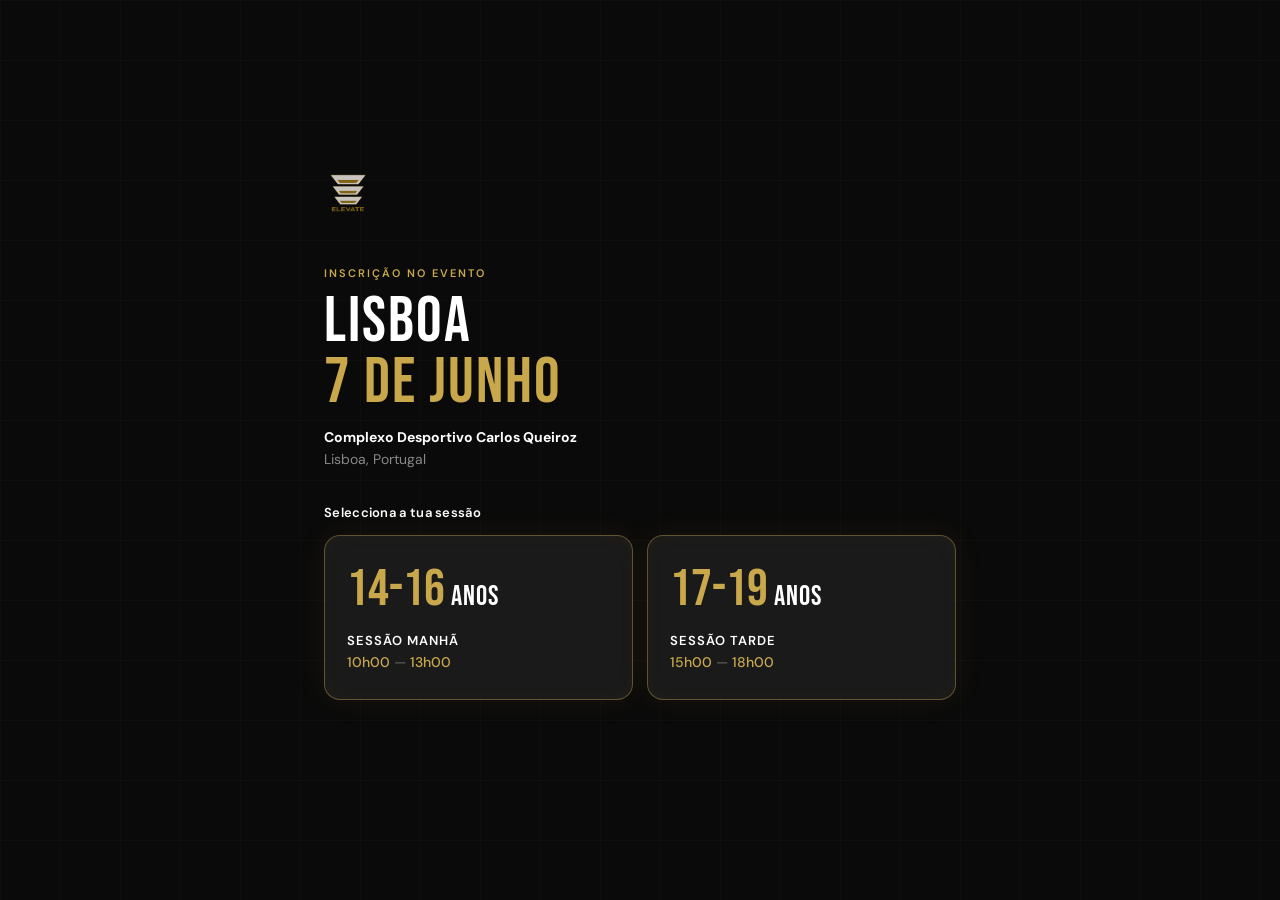
==== inscricao.html @ 9107fc56 "Add files via upload" ====
<!DOCTYPE html>
<html lang="pt">
<head>
<meta charset="UTF-8">
<meta name="viewport" content="width=device-width, initial-scale=1.0">
<title>Inscrição — ELEVATE Portugal</title>
<link href="https://fonts.googleapis.com/css2?family=Bebas+Neue&family=DM+Sans:wght@300;400;500;600&display=swap" rel="stylesheet">
<style>
  *, *::before, *::after { box-sizing: border-box; margin: 0; padding: 0; }
  :root {
    --gold: #C9A84C; --gold-light: #E8C96A;
    --black: #0A0A0A; --dark: #111111; --dark2: #1A1A1A;
    --white: #FFFFFF; --gray: #888888;
    --border: rgba(201,168,76,0.2);
  }
  body { font-family: 'DM Sans', sans-serif; background: var(--black); color: var(--white); min-height: 100vh; overflow-x: hidden; }
  body::before {
    content: ''; position: fixed; inset: 0;
    background-image: linear-gradient(rgba(201,168,76,0.03) 1px, transparent 1px), linear-gradient(90deg, rgba(201,168,76,0.03) 1px, transparent 1px);
    background-size: 60px 60px; pointer-events: none; z-index: 0;
  }
  .container { max-width: 680px; margin: 0 auto; padding: 60px 24px 80px; position: relative; z-index: 1; display: flex; flex-direction: column; min-height: 100vh; justify-content: center; }

  /* LOGO */
  .logo-bar { display: flex; align-items: center; margin-bottom: 48px; }
  .logo-bar a { display: flex; align-items: center; text-decoration: none; }
  .logo-bar img { height: 48px; width: auto; }

  /* STEPS */
  .steps { display: flex; align-items: center; margin-bottom: 32px; }
  .step { display: flex; flex-direction: column; align-items: center; gap: 6px; flex: 1; }
  .step-circle { width: 32px; height: 32px; border-radius: 50%; background: var(--dark2); border: 1.5px solid var(--border); display: flex; align-items: center; justify-content: center; font-size: 13px; font-weight: 600; color: var(--gray); transition: all .3s; }
  .step.active .step-circle { background: var(--gold); border-color: var(--gold); color: var(--black); }
  .step.done .step-circle { background: rgba(201,168,76,.2); border-color: var(--gold); color: var(--gold); }
  .step-label { font-size: 10px; color: var(--gray); text-transform: uppercase; letter-spacing: .5px; white-space: nowrap; }
  .step.active .step-label { color: var(--gold); }
  .step-line { flex: 1; height: 1px; background: var(--border); margin-bottom: 18px; }

  /* PÁGINA DE SESSÕES */
  .evento-header { margin-bottom: 36px; }
  .evento-label { font-size: 11px; font-weight: 600; color: var(--gold); text-transform: uppercase; letter-spacing: 2px; margin-bottom: 12px; }
  .evento-titulo { font-family: 'Bebas Neue', sans-serif; font-size: clamp(42px, 9vw, 64px); line-height: .95; letter-spacing: 2px; margin-bottom: 10px; }
  .evento-titulo .cidade { color: var(--white); }
  .evento-titulo .data { color: var(--gold); }
  .evento-divider { display: none; }
  .evento-data { display: flex; flex-direction: column; gap: 4px; font-size: 14px; color: var(--gray); margin-top: 14px; }
  .evento-data strong { color: var(--white); display: block; }
  .evento-data span { display: block; }
  .evento-dot { display: none; }

  .sessoes-titulo { font-size: 13px; font-weight: 600; color: var(--white); margin-bottom: 14px; letter-spacing: .3px; }

  .sessoes-grid { display: grid; grid-template-columns: 1fr 1fr; gap: 14px; margin-bottom: 10px; }

  .sessao-card {
    background: var(--dark2);
    border: 1.5px solid rgba(201,168,76,.4);
    border-radius: 16px;
    padding: 28px 22px;
    cursor: pointer;
    transition: all .25s;
    text-decoration: none;
    color: var(--white);
    display: flex; flex-direction: column; gap: 16px;
    position: relative;
    box-shadow: 0 0 30px rgba(201,168,76,.08), inset 0 0 20px rgba(201,168,76,.03);
  }
  .sessao-card:hover {
    border-color: var(--gold);
    transform: translateY(-4px);
    background: rgba(201,168,76,.05);
    box-shadow: 0 0 50px rgba(201,168,76,.2), 0 12px 40px rgba(201,168,76,.15), inset 0 0 30px rgba(201,168,76,.05);
  }

  .sessao-idade {
    font-family: 'Bebas Neue', sans-serif;
    font-size: 52px; line-height: 1;
    color: var(--gold);
    display: flex; align-items: baseline; gap: 6px;
  }
  .sessao-idade .anos { font-size: 28px; color: var(--white); font-family: 'Bebas Neue', sans-serif; letter-spacing: 1px; }

  .sessao-nome { font-size: 13px; font-weight: 600; text-transform: uppercase; letter-spacing: 1px; color: var(--white); margin-bottom: 4px; }
  .sessao-horario { font-size: 14px; color: var(--gold); font-weight: 500; }
  .sessao-horario .sep { color: rgba(255,255,255,.3); margin: 0 4px; }

  .sessao-cta {
    display: inline-flex; align-items: center; gap: 6px;
    font-size: 12px; font-weight: 600; color: var(--gold);
    text-transform: uppercase; letter-spacing: 1px;
    margin-top: auto;
  }

  /* FORM PAGES */
  .section-label { font-size: 11px; font-weight: 600; color: var(--gold); text-transform: uppercase; letter-spacing: 2px; margin-bottom: 20px; }
  .form-page { display: none; }
  .form-page.active { display: block; }
  .field { margin-bottom: 20px; }
  label { display: block; font-size: 13px; font-weight: 500; color: var(--white); margin-bottom: 8px; }
  label .req { color: var(--gold); margin-left: 3px; }
  label .opt { color: var(--gray); font-weight: 400; font-size: 12px; margin-left: 4px; }
  input[type=text], input[type=email], input[type=tel], input[type=date], select {
    width: 100%; background: var(--dark2); border: 1px solid rgba(255,255,255,.1); border-radius: 10px;
    padding: 14px 16px; font-size: 15px; font-family: 'DM Sans', sans-serif; color: var(--white);
    outline: none; transition: border-color .2s; -webkit-appearance: none;
  }
  input[type=date]::-webkit-calendar-picker-indicator { filter: invert(.5); }
  select { background-image: url("data:image/svg+xml,%3Csvg xmlns='http://www.w3.org/2000/svg' width='12' height='8' fill='none'%3E%3Cpath d='M1 1l5 5 5-5' stroke='%23888' stroke-width='1.5' stroke-linecap='round'/%3E%3C/svg%3E"); background-repeat: no-repeat; background-position: right 16px center; padding-right: 40px; cursor: pointer; }
  select option { background: var(--dark2); color: var(--white); }
  input:focus, select:focus { border-color: var(--gold); background: rgba(201,168,76,.04); }
  input.error, select.error { border-color: #E24B4A; }
  .error-msg { font-size: 12px; color: #E24B4A; margin-top: 6px; display: none; }
  .error-msg.show { display: block; }
  .field-hint { font-size: 12px; color: var(--gray); margin-top: 6px; }

  /* sessão seleccionada badge */
  .sessao-badge { display: inline-flex; align-items: center; gap: 8px; background: rgba(201,168,76,.1); border: 1px solid var(--border); border-radius: 20px; padding: 6px 14px; font-size: 12px; font-weight: 600; color: var(--gold); margin-bottom: 24px; }

  /* Planos */
  .plano-grid { display: flex; flex-direction: column; gap: 10px; }
  .plano-card { background: var(--dark2); border: 1.5px solid rgba(255,255,255,.08); border-radius: 12px; padding: 16px 18px; cursor: pointer; transition: all .2s; display: flex; align-items: center; gap: 14px; }
  .plano-card:hover { border-color: rgba(201,168,76,.4); }
  .plano-card.selected { border-color: var(--gold); background: rgba(201,168,76,.06); }
  .plano-radio { width: 20px; height: 20px; border-radius: 50%; border: 2px solid rgba(255,255,255,.2); flex-shrink: 0; display: flex; align-items: center; justify-content: center; transition: all .2s; }
  .plano-card.selected .plano-radio { border-color: var(--gold); background: var(--gold); }
  .plano-card.selected .plano-radio::after { content: ''; width: 8px; height: 8px; border-radius: 50%; background: var(--black); }
  .plano-info { flex: 1; }
  .plano-name { font-size: 14px; font-weight: 600; margin-bottom: 2px; }
  .plano-desc { font-size: 12px; color: var(--gray); }
  .plano-price { font-family: 'Bebas Neue', sans-serif; font-size: 24px; color: var(--gold); }

  /* Botões */
  .btn-next, .btn-prev, .btn-submit { border: none; border-radius: 10px; font-family: 'DM Sans', sans-serif; font-size: 15px; font-weight: 600; cursor: pointer; transition: all .2s; padding: 16px 32px; }
  .btn-next, .btn-submit { background: var(--gold); color: var(--black); width: 100%; margin-top: 8px; }
  .btn-next:hover, .btn-submit:hover { background: var(--gold-light); transform: translateY(-1px); }
  .btn-prev { background: transparent; color: var(--gray); border: 1px solid rgba(255,255,255,.1); }
  .btn-prev:hover { color: var(--white); }
  .btn-row { display: flex; align-items: center; margin-top: 24px; gap: 12px; }
  .btn-row .btn-next { flex: 1; margin-top: 0; }
  .divider { height: 1px; background: var(--border); margin: 24px 0; }
  .nota-pagamento { background: rgba(201,168,76,.06); border: 1px solid rgba(201,168,76,.2); border-radius: 10px; padding: 14px 16px; margin-bottom: 20px; font-size: 12px; color: #aaa; line-height: 1.7; }
  .nota-pagamento strong { color: var(--white); }

  /* Consentimento */
  .consent-box { background: rgba(201,168,76,.04); border: 1px solid rgba(201,168,76,.25); border-radius: 12px; padding: 18px 20px; margin: 24px 0 8px; }
  .consent-label { display: flex; align-items: flex-start; gap: 14px; cursor: pointer; }
  .consent-label input[type=checkbox] { width: 20px; height: 20px; min-width: 20px; margin-top: 2px; accent-color: var(--gold); cursor: pointer; }
  .consent-text { font-size: 13px; color: #bbb; line-height: 1.65; }
  .consent-text strong { color: var(--white); font-weight: 500; }

  /* Confirmação */
  .confirmacao { display: none; text-align: center; padding: 40px 0; }
  .confirmacao.show { display: block; }
  .check-circle { width: 80px; height: 80px; border-radius: 50%; background: rgba(201,168,76,.1); border: 2px solid var(--gold); display: flex; align-items: center; justify-content: center; margin: 0 auto 24px; font-size: 32px; }
  .confirmacao h2 { font-family: 'Bebas Neue', sans-serif; font-size: 48px; letter-spacing: 2px; margin-bottom: 12px; }
  .confirmacao h2 span { color: var(--gold); }
  .confirmacao p { font-size: 15px; color: var(--gray); line-height: 1.7; max-width: 440px; margin: 0 auto 28px; }
  .confirmacao p strong { color: var(--white); }
  .num-candidatura { background: var(--dark2); border: 1px solid var(--border); border-radius: 10px; padding: 16px 24px; display: inline-block; margin-bottom: 28px; }
  .num-label { font-size: 11px; color: var(--gray); text-transform: uppercase; letter-spacing: 1px; margin-bottom: 4px; }
  .num-val { font-family: 'Bebas Neue', sans-serif; font-size: 28px; color: var(--gold); letter-spacing: 3px; }

  @keyframes fadeUp { from{opacity:0;transform:translateY(20px)} to{opacity:1;transform:translateY(0)} }
  .container > * { animation: fadeUp .5s ease both; }

  @media(max-width:600px) {
    .container { padding: 40px 20px 60px; justify-content: flex-start; }
    .logo-bar { margin-bottom: 36px; }
    .logo-bar img { height: 36px; }
    .evento-titulo { font-size: clamp(38px, 10vw, 52px); }
    .evento-data { font-size: 13px; gap: 3px; }
    .sessoes-grid { grid-template-columns: 1fr 1fr; gap: 10px; }
    .sessao-card { padding: 20px 14px; gap: 12px; }
    .sessao-idade { font-size: 34px; }
    .sessao-idade .anos { font-size: 18px; }
    .sessao-nome { font-size: 11px; letter-spacing: .5px; }
    .sessao-horario { font-size: 12px; }
  }
</style>
</head>
<body>
<div class="container">

  <div class="logo-bar">
    <a href="index.html"><img src="logo.png" alt="ELEVATE" /></a>
  </div>

  <!-- PÁGINA 0 — ESCOLHA DE SESSÃO -->
  <div id="page-0">
    <div class="evento-header">
      <div class="evento-label">Inscrição no Evento</div>
      <div class="evento-titulo">
        <div class="cidade">LISBOA</div>
        <div class="data">7 DE JUNHO</div>
      </div>
      <div class="evento-divider"></div>
      <div class="evento-data">
        <strong>Complexo Desportivo Carlos Queiroz</strong>
        <div class="evento-dot"></div>
        <span>Lisboa, Portugal</span>
      </div>
    </div>

    <p class="sessoes-titulo">Selecciona a tua sessão</p>

    <div class="sessoes-grid">
      <div class="sessao-card" onclick="escolherSessao('manha')">
        <div class="sessao-idade">14-16 <span class="anos">anos</span></div>
        <div>
          <div class="sessao-nome">Sessão Manhã</div>
          <div class="sessao-horario">10h00<span class="sep">—</span>13h00</div>
        </div>
      </div>

      <div class="sessao-card" onclick="escolherSessao('tarde')">
        <div class="sessao-idade">17-19 <span class="anos">anos</span></div>
        <div>
          <div class="sessao-nome">Sessão Tarde</div>
          <div class="sessao-horario">15h00<span class="sep">—</span>18h00</div>
        </div>
      </div>
    </div>
  </div>

  <!-- STEPS (ocultos até seleccionar sessão) -->
  <div class="steps" id="steps" style="display:none;">
    <div class="step active" id="step-1"><div class="step-circle">1</div><div class="step-label">Atleta</div></div>
    <div class="step-line"></div>
    <div class="step" id="step-2"><div class="step-circle">2</div><div class="step-label">Posições</div></div>
    <div class="step-line"></div>
    <div class="step" id="step-3"><div class="step-circle">3</div><div class="step-label">Contacto</div></div>
    <div class="step-line"></div>
    <div class="step" id="step-4"><div class="step-circle">4</div><div class="step-label">Plano</div></div>
  </div>

  <!-- PÁGINA 1 -->
  <div class="form-page" id="page-1">
    <div class="sessao-badge" id="sessao-badge">🌅 Sessão Manhã · 14-16 anos</div>
    <div class="section-label">Dados do Atleta</div>
    <div class="field">
      <label>Nome completo do atleta <span class="req">*</span></label>
      <input type="text" id="nome" placeholder="Ex: João Silva">
      <div class="error-msg" id="err-nome">Por favor preenche o nome do atleta.</div>
    </div>
    <div class="field">
      <label>Data de nascimento <span class="req">*</span></label>
      <input type="date" id="nascimento">
      <div class="field-hint" id="hint-nasc">Sessão Manhã: atletas entre os 14 e os 16 anos.</div>
      <div class="error-msg" id="err-nasc">Por favor indica a data de nascimento.</div>
    </div>
    <div class="field">
      <label>Clube actual <span class="opt">(opcional)</span></label>
      <input type="text" id="clube" placeholder="Se não tiveres clube, deixa em branco">
    </div>
    <button class="btn-next" onclick="goTo(2)">Continuar →</button>
  </div>

  <!-- PÁGINA 2 -->
  <div class="form-page" id="page-2">
    <div class="section-label">Posições em Campo</div>
    <div class="field">
      <label>Posição principal <span class="req">*</span></label>
      <select id="posicao-principal">
        <option value="">Selecciona a tua posição principal</option>
        <option>Guarda-Redes</option>
        <option>Defesa Central</option>
        <option>Defesa Lateral Direito</option>
        <option>Defesa Lateral Esquerdo</option>
        <option>Médio Defensivo</option>
        <option>Médio Central</option>
        <option>Médio Ofensivo</option>
        <option>Extremo Direito</option>
        <option>Extremo Esquerdo</option>
        <option>Segundo Avançado</option>
        <option>Avançado Centro</option>
      </select>
      <div class="error-msg" id="err-pos1">Por favor selecciona a posição principal.</div>
    </div>
    <div class="field">
      <label>Posição secundária <span class="req">*</span></label>
      <select id="posicao-secundaria">
        <option value="">Selecciona a tua posição secundária</option>
        <option>Guarda-Redes</option>
        <option>Defesa Central</option>
        <option>Defesa Lateral Direito</option>
        <option>Defesa Lateral Esquerdo</option>
        <option>Médio Defensivo</option>
        <option>Médio Central</option>
        <option>Médio Ofensivo</option>
        <option>Extremo Direito</option>
        <option>Extremo Esquerdo</option>
        <option>Segundo Avançado</option>
        <option>Avançado Centro</option>
      </select>
      <div class="field-hint">Posição onde também te sentes confortável a jogar.</div>
      <div class="error-msg" id="err-pos2">Por favor selecciona a posição secundária.</div>
    </div>
    <div class="btn-row">
      <button class="btn-prev" onclick="goTo(1)">← Voltar</button>
      <button class="btn-next" onclick="goTo(3)">Continuar →</button>
    </div>
  </div>

  <!-- PÁGINA 3 -->
  <div class="form-page" id="page-3">
    <div class="section-label">Dados de Contacto</div>
    <div class="field">
      <label>Nome do encarregado de educação <span class="req">*</span></label>
      <input type="text" id="encarregado" placeholder="Ex: Maria Silva">
      <div class="error-msg" id="err-enc">Por favor preenche o nome do encarregado.</div>
    </div>
    <div class="field">
      <label>Email de contacto <span class="req">*</span></label>
      <input type="email" id="email" placeholder="email@exemplo.com">
      <div class="error-msg" id="err-email">Por favor indica um email válido.</div>
    </div>
    <div class="field">
      <label>Telemóvel <span class="req">*</span></label>
      <input type="tel" id="telemovel" placeholder="9XX XXX XXX">
      <div class="error-msg" id="err-tel">Por favor indica um número de telemóvel.</div>
    </div>
    <div class="btn-row">
      <button class="btn-prev" onclick="goTo(2)">← Voltar</button>
      <button class="btn-next" onclick="goTo(4)">Continuar →</button>
    </div>
  </div>

  <!-- PÁGINA 4 -->
  <div class="form-page" id="page-4">
    <div class="section-label">Escolhe o teu plano</div>
    <div class="plano-grid">
      <div class="plano-card" onclick="selectPlano(this,'Básico')">
        <div class="plano-radio"></div>
        <div class="plano-info"><div class="plano-name">Básico</div><div class="plano-desc">Acesso ao evento</div></div>
        <div class="plano-price">€50</div>
      </div>
      <div class="plano-card" onclick="selectPlano(this,'Pro')">
        <div class="plano-radio"></div>
        <div class="plano-info"><div class="plano-name">Pro</div><div class="plano-desc">Evento + Relatório Scout</div></div>
        <div class="plano-price">€75</div>
      </div>
      <div class="plano-card" onclick="selectPlano(this,'Elevate')">
        <div class="plano-radio"></div>
        <div class="plano-info"><div class="plano-name">Elevate</div><div class="plano-desc">Evento + Relatório Scout + Highlights</div></div>
        <div class="plano-price">€90</div>
      </div>
    </div>
    <div class="error-msg" id="err-plano" style="margin-top:8px;">Por favor selecciona um plano.</div>
    <div class="divider"></div>
    <div class="consent-box">
      <label class="consent-label">
        <input type="checkbox" id="consentimento-gravacao">
        <span class="consent-text">
          <strong>Autorização de captação de imagem</strong><br>
          Declaro que, como encarregado de educação, autorizo a captação e utilização da imagem e voz do atleta em contexto de evento desportivo, para fins de avaliação técnica, conteúdo digital e comunicação da <strong>Elevate Portugal</strong>. As imagens poderão ser publicadas nas redes sociais e plataformas digitais da Elevate Portugal. Esta autorização é condição obrigatória para participação no evento. <span style="color:var(--gold)">*</span>
        </span>
      </label>
      <div class="error-msg" id="err-consentimento" style="margin-top:10px;">É necessário aceitar a autorização de captação de imagem para submeter a candidatura.</div>
    </div>
    <div class="nota-pagamento">
      A inscrição não implica pagamento imediato. O pagamento só é solicitado após confirmação da vaga.
      <strong>Se o evento não se realizar, não há qualquer custo.</strong>
    </div>
    <div class="btn-row">
      <button class="btn-prev" onclick="goTo(3)">← Voltar</button>
      <button class="btn-submit" onclick="submitForm()">Confirmar Inscrição</button>
    </div>
  </div>

  <!-- CONFIRMAÇÃO -->
  <div class="confirmacao" id="confirmacao">
    <div class="check-circle">✓</div>
    <h2>INSCRIÇÃO<br><span>RECEBIDA!</span></h2>
    <p>A tua inscrição foi registada com sucesso.<br>Entraremos em contacto em breve para confirmar a tua vaga e os próximos passos.<br><br>Obrigado por escolheres o ELEVATE.</p>
    <div class="num-candidatura">
      <div class="num-label">Nº de Inscrição</div>
      <div class="num-val" id="num-candidatura-val">EV-0000</div>
    </div>
    <div style="margin-top:16px;">
      <a href="index.html" style="font-size:13px;color:var(--gold);text-decoration:none;">Voltar ao site</a>
    </div>
  </div>

</div>
<script>
  let sessaoSelecionada = '';
  let planoSelecionado = '';

  function escolherSessao(sessao) {
    sessaoSelecionada = sessao;
    const nascimento = document.getElementById('nascimento');
    const hint = document.getElementById('hint-nasc');
    const badge = document.getElementById('sessao-badge');

    if (sessao === 'manha') {
      // 14-16 anos em Junho 2025: nascidos entre Jun 2009 e Jun 2011
      nascimento.min = '2009-01-01';
      nascimento.max = '2011-12-31';
      hint.textContent = 'Sessão Manhã (10h-13h): atletas com 14 a 16 anos.';
      badge.textContent = '🌅 Sessão Manhã · 14-16 anos · 10h-13h';
    } else {
      // 17-19 anos em Junho 2025: nascidos entre Jun 2006 e Jun 2008
      nascimento.min = '2006-01-01';
      nascimento.max = '2008-12-31';
      hint.textContent = 'Sessão Tarde (15h-18h): atletas com 17 a 19 anos.';
      badge.textContent = '🌆 Sessão Tarde · 17-19 anos · 15h-18h';
    }

    document.getElementById('page-0').style.display = 'none';
    document.getElementById('steps').style.display = 'flex';
    document.getElementById('page-1').classList.add('active');
    window.scrollTo({top:0, behavior:'smooth'});
  }

  function selectPlano(el, nome) {
    document.querySelectorAll('.plano-card').forEach(c => c.classList.remove('selected'));
    el.classList.add('selected'); planoSelecionado = nome;
    document.getElementById('err-plano').classList.remove('show');
  }

  function goTo(page) {
    const cur = document.querySelector('.form-page.active');
    if (!cur) return;
    const curNum = parseInt(cur.id.replace('page-',''));
    if (page > curNum && !validatePage(curNum)) return;
    cur.classList.remove('active');
    document.getElementById('page-'+page).classList.add('active');
    for (let i=1; i<=4; i++) {
      const s = document.getElementById('step-'+i);
      s.classList.remove('active','done');
      if (i < page) s.classList.add('done');
      if (i === page) s.classList.add('active');
    }
    window.scrollTo({top:0,behavior:'smooth'});
  }

  function validatePage(page) {
    let valid = true;
    const show = (id, input) => { document.getElementById(id).classList.add('show'); if(input) document.getElementById(input).classList.add('error'); valid=false; };
    const hide = (id, input) => { document.getElementById(id).classList.remove('show'); if(input) document.getElementById(input).classList.remove('error'); };
    if (page === 1) {
      document.getElementById('nome').value.trim() ? hide('err-nome','nome') : show('err-nome','nome');
      document.getElementById('nascimento').value ? hide('err-nasc','nascimento') : show('err-nasc','nascimento');
    }
    if (page === 2) {
      document.getElementById('posicao-principal').value ? hide('err-pos1','posicao-principal') : show('err-pos1','posicao-principal');
      document.getElementById('posicao-secundaria').value ? hide('err-pos2','posicao-secundaria') : show('err-pos2','posicao-secundaria');
    }
    if (page === 3) {
      document.getElementById('encarregado').value.trim() ? hide('err-enc','encarregado') : show('err-enc','encarregado');
      /^[^\s@]+@[^\s@]+\.[^\s@]+$/.test(document.getElementById('email').value) ? hide('err-email','email') : show('err-email','email');
      document.getElementById('telemovel').value.trim().length >= 9 ? hide('err-tel','telemovel') : show('err-tel','telemovel');
    }
    return valid;
  }

  async function submitForm() {
    if (!planoSelecionado) { document.getElementById('err-plano').classList.add('show'); return; }
    const consentimento = document.getElementById('consentimento-gravacao').checked;
    if (!consentimento) {
      document.getElementById('err-consentimento').classList.add('show');
      document.getElementById('consentimento-gravacao').closest('.consent-box').scrollIntoView({behavior:'smooth', block:'center'});
      return;
    }
    document.getElementById('err-consentimento').classList.remove('show');
    const btn = document.querySelector('.btn-submit');
    btn.textContent = 'A enviar...'; btn.disabled = true;
    const numInscricao = 'EV-' + (Math.floor(Math.random()*9000)+1000);
    const dados = {
      numeroInscricao: numInscricao,
      sessao: sessaoSelecionada === 'manha' ? 'Manhã · 10h-13h' : 'Tarde · 15h-18h',
      nome: document.getElementById('nome').value.trim(),
      nascimento: document.getElementById('nascimento').value,
      clube: document.getElementById('clube').value.trim() || '—',
      posicaoPrincipal: document.getElementById('posicao-principal').value,
      posicaoSecundaria: document.getElementById('posicao-secundaria').value,
      encarregado: document.getElementById('encarregado').value.trim(),
      email: document.getElementById('email').value.trim(),
      telemovel: document.getElementById('telemovel').value.trim(),
      plano: planoSelecionado,
      consentimentoGravacao: 'Sim',
      dataInscricao: new Date().toISOString()
    };
    try {
      await fetch('https://script.google.com/macros/s/AKfycbwGp3Et5GbubU6FiwgHFObZWIc5had0SuAlfu0ri6F3AWUCl0YWbfMMCF54ccgxE9Z4BA/exec', {
        method: 'POST', mode: 'no-cors',
        headers: { 'Content-Type': 'application/json' },
        body: JSON.stringify(dados)
      });
    } catch(err) { console.log('Erro:', err); }
    document.getElementById('num-candidatura-val').textContent = numInscricao;
    document.getElementById('steps').style.display = 'none';
    document.getElementById('confirmacao').classList.add('show');
    document.querySelectorAll('.form-page').forEach(p => p.style.display = 'none');
    window.scrollTo({top:0,behavior:'smooth'});
  }
</script>
</body>
</html>
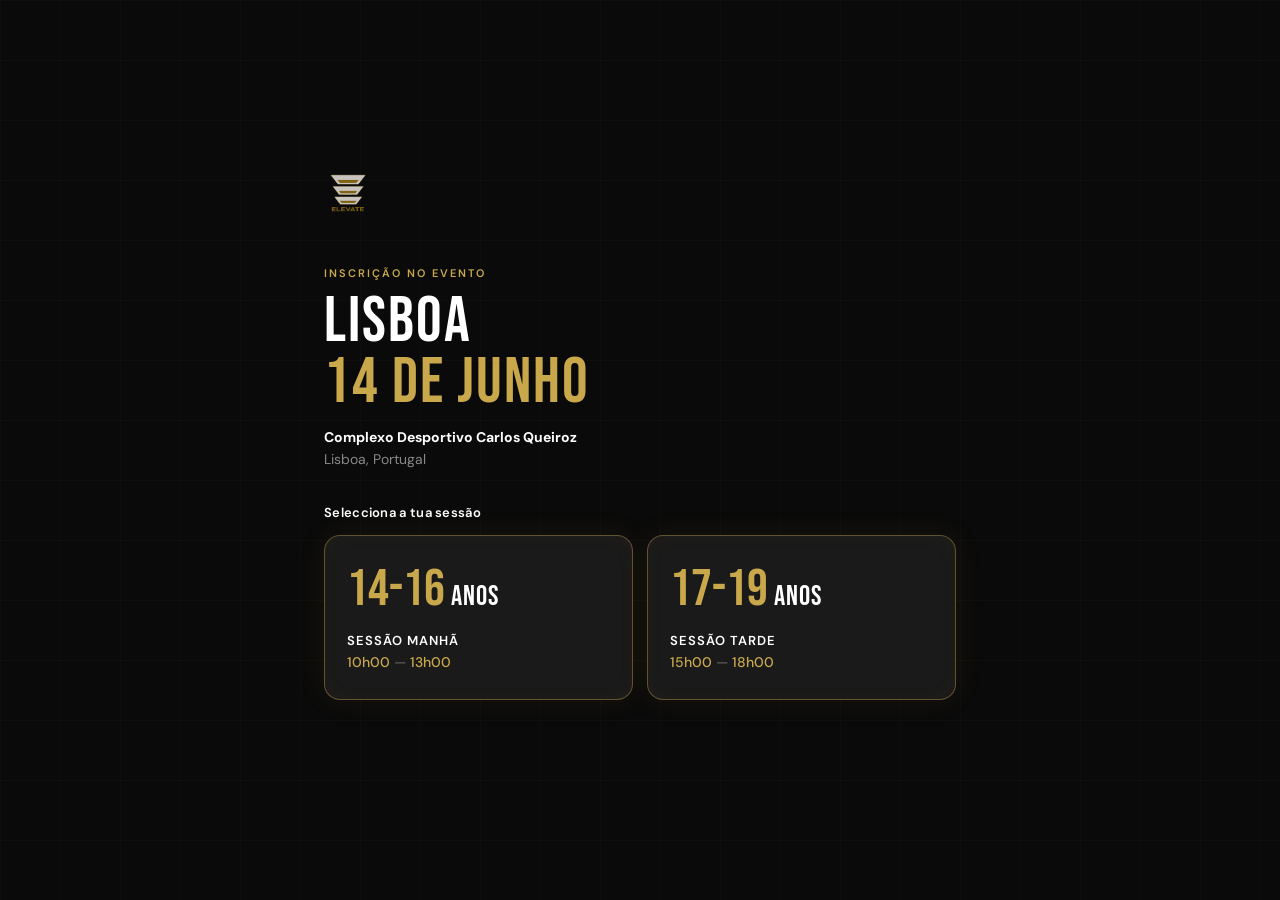
==== commit 44185144: "Add files via upload" ====
--- a/inscricao.html
+++ b/inscricao.html
@@ -191,7 +191,7 @@
       <div class="evento-label">Inscrição no Evento</div>
       <div class="evento-titulo">
         <div class="cidade">LISBOA</div>
-        <div class="data">7 DE JUNHO</div>
+        <div class="data">14 DE JUNHO</div>
       </div>
       <div class="evento-divider"></div>
       <div class="evento-data">
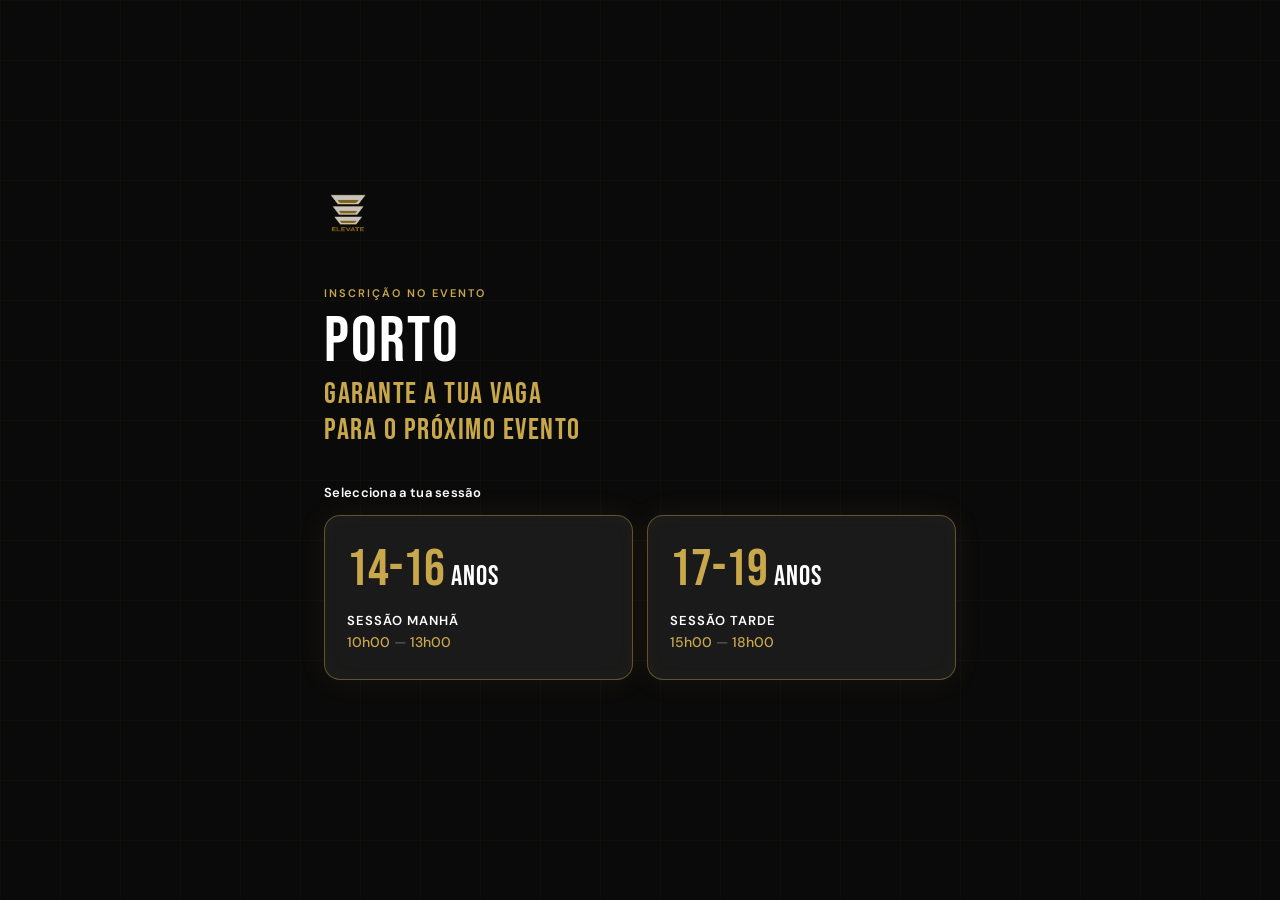
==== commit 0e081948: "Add files via upload" ====
--- a/inscricao.html
+++ b/inscricao.html
@@ -190,14 +190,8 @@
     <div class="evento-header">
       <div class="evento-label">Inscrição no Evento</div>
       <div class="evento-titulo">
-        <div class="cidade">LISBOA</div>
-        <div class="data">14 DE JUNHO</div>
-      </div>
-      <div class="evento-divider"></div>
-      <div class="evento-data">
-        <strong>Complexo Desportivo Carlos Queiroz</strong>
-        <div class="evento-dot"></div>
-        <span>Lisboa, Portugal</span>
+        <div class="cidade">PORTO</div>
+        <div class="data" style="font-size: clamp(20px, 5vw, 30px); letter-spacing: 1.5px; line-height: 1.2; margin-top: 4px;">GARANTE A TUA VAGA<br>PARA O PRÓXIMO EVENTO</div>
       </div>
     </div>
 
